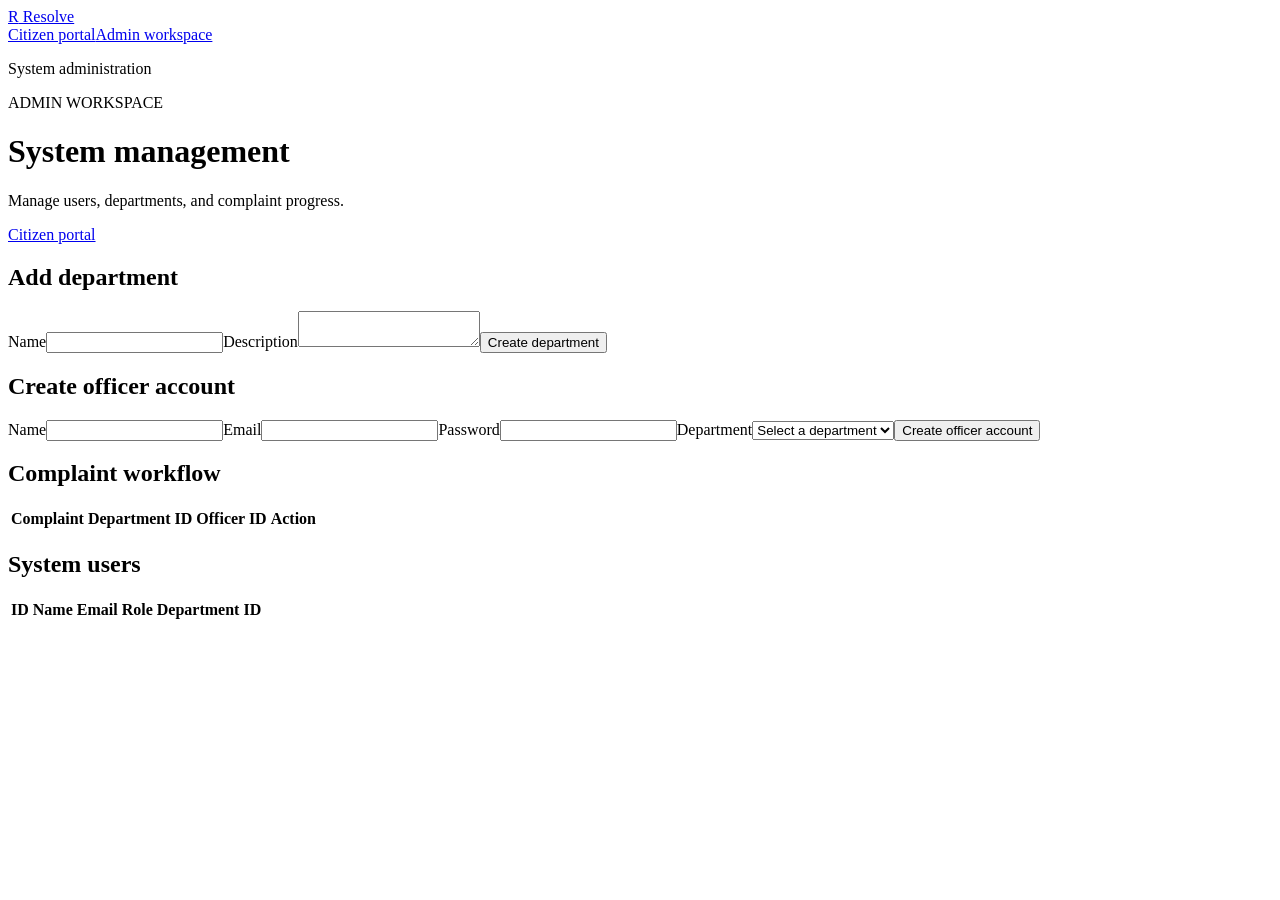
==== src/main/resources/static/admin.html @ abf4fbda "Deployable Spring Boot complaint system with Dockerfile" ====
<!doctype html><html lang="en"><head><meta charset="UTF-8"><meta name="viewport" content="width=device-width, initial-scale=1.0"><title>Resolve | Admin</title><link rel="stylesheet" href="/styles.css"></head><body>
<aside class="sidebar"><a class="brand" href="/"><span>R</span> Resolve</a><nav><a href="/">Citizen portal</a><a class="active" href="/admin.html">Admin workspace</a></nav><p class="sidebar-note">System administration</p></aside>
<main><header><div><p class="eyebrow">ADMIN WORKSPACE</p><h1>System management</h1><p class="muted">Manage users, departments, and complaint progress.</p></div><a class="primary" href="/">Citizen portal</a></header><p id="message" class="message"></p>
<section class="panel"><div class="admin-grid"><form id="departmentForm"><h2>Add department</h2><label>Name<input id="departmentName" required></label><label>Description<textarea id="departmentDescription"></textarea></label><button class="primary">Create department</button></form><form id="userForm"><h2>Create officer account</h2><label>Name<input id="userName" required></label><label>Email<input id="userEmail" type="email" required></label><label>Password<input id="userPassword" type="password" required></label><label>Department<select id="userDepartmentId"><option value="">Select a department</option></select></label><button class="primary">Create officer account</button></form></div></section>
<section class="panel admin-table"><h2>Complaint workflow</h2><div class="table-wrap"><table><thead><tr><th>Complaint</th><th>Department ID</th><th>Officer ID</th><th>Action</th></tr></thead><tbody id="adminComplaintRows"></tbody></table></div></section>
<section class="panel admin-table"><h2>System users</h2><div class="table-wrap"><table><thead><tr><th>ID</th><th>Name</th><th>Email</th><th>Role</th><th>Department ID</th></tr></thead><tbody id="userRows"></tbody></table></div></section></main><script src="/admin.js"></script></body></html>
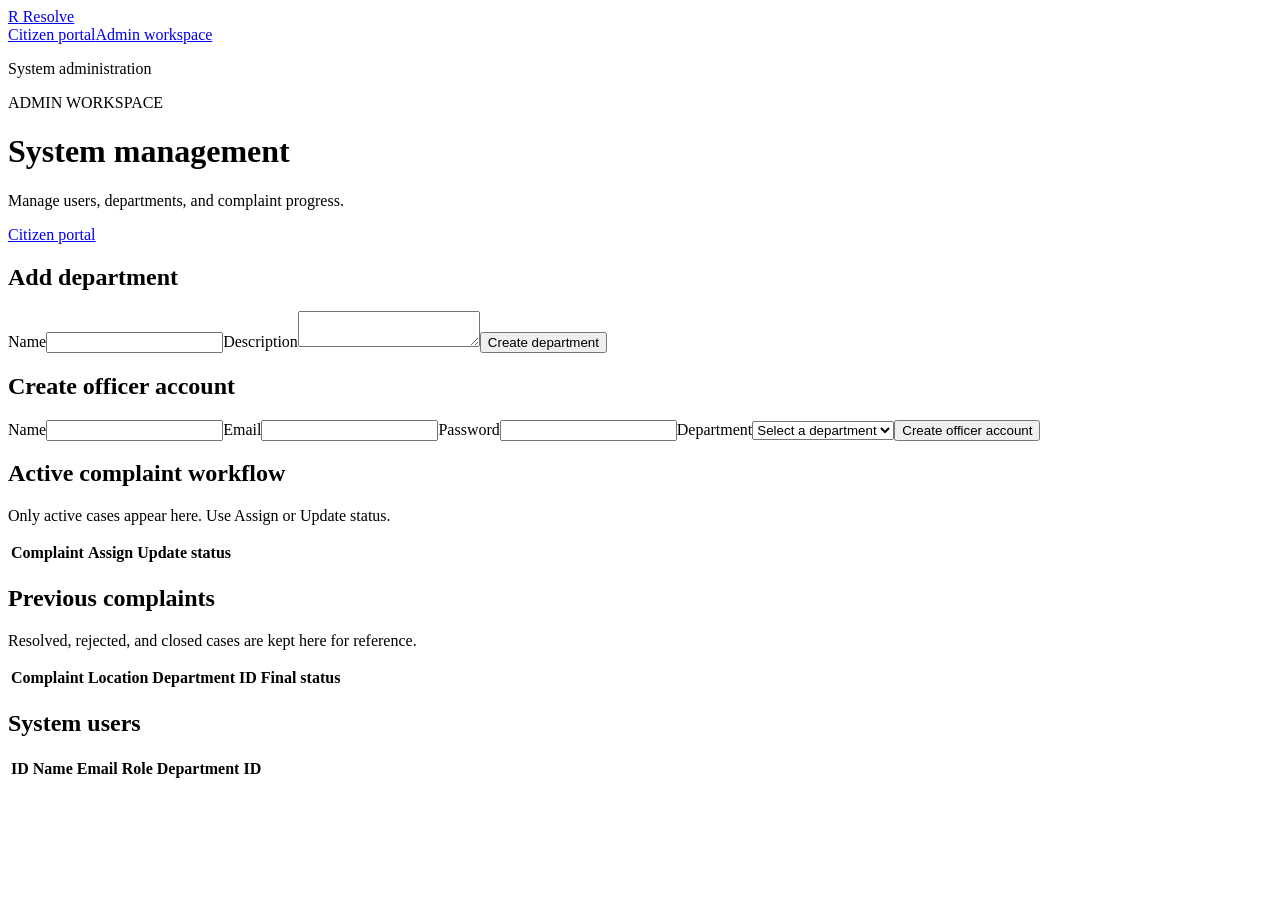
==== commit c2a4e8f8: "Add citizen signup, protect recent complaints with authentication, and configure Google OAuth" ====
--- a/src/main/resources/static/admin.html
+++ b/src/main/resources/static/admin.html
@@ -2,5 +2,6 @@
 <aside class="sidebar"><a class="brand" href="/"><span>R</span> Resolve</a><nav><a href="/">Citizen portal</a><a class="active" href="/admin.html">Admin workspace</a></nav><p class="sidebar-note">System administration</p></aside>
 <main><header><div><p class="eyebrow">ADMIN WORKSPACE</p><h1>System management</h1><p class="muted">Manage users, departments, and complaint progress.</p></div><a class="primary" href="/">Citizen portal</a></header><p id="message" class="message"></p>
 <section class="panel"><div class="admin-grid"><form id="departmentForm"><h2>Add department</h2><label>Name<input id="departmentName" required></label><label>Description<textarea id="departmentDescription"></textarea></label><button class="primary">Create department</button></form><form id="userForm"><h2>Create officer account</h2><label>Name<input id="userName" required></label><label>Email<input id="userEmail" type="email" required></label><label>Password<input id="userPassword" type="password" required></label><label>Department<select id="userDepartmentId"><option value="">Select a department</option></select></label><button class="primary">Create officer account</button></form></div></section>
-<section class="panel admin-table"><h2>Complaint workflow</h2><div class="table-wrap"><table><thead><tr><th>Complaint</th><th>Department ID</th><th>Officer ID</th><th>Action</th></tr></thead><tbody id="adminComplaintRows"></tbody></table></div></section>
+<section class="panel admin-table"><h2>Active complaint workflow</h2><p class="muted">Only active cases appear here. Use Assign or Update status.</p><div class="table-wrap"><table><thead><tr><th>Complaint</th><th>Assign</th><th>Update status</th></tr></thead><tbody id="adminComplaintRows"></tbody></table></div></section>
+<section class="panel admin-table"><h2>Previous complaints</h2><p class="muted">Resolved, rejected, and closed cases are kept here for reference.</p><div class="table-wrap"><table><thead><tr><th>Complaint</th><th>Location</th><th>Department ID</th><th>Final status</th></tr></thead><tbody id="previousComplaintRows"></tbody></table></div></section>
 <section class="panel admin-table"><h2>System users</h2><div class="table-wrap"><table><thead><tr><th>ID</th><th>Name</th><th>Email</th><th>Role</th><th>Department ID</th></tr></thead><tbody id="userRows"></tbody></table></div></section></main><script src="/admin.js"></script></body></html>
